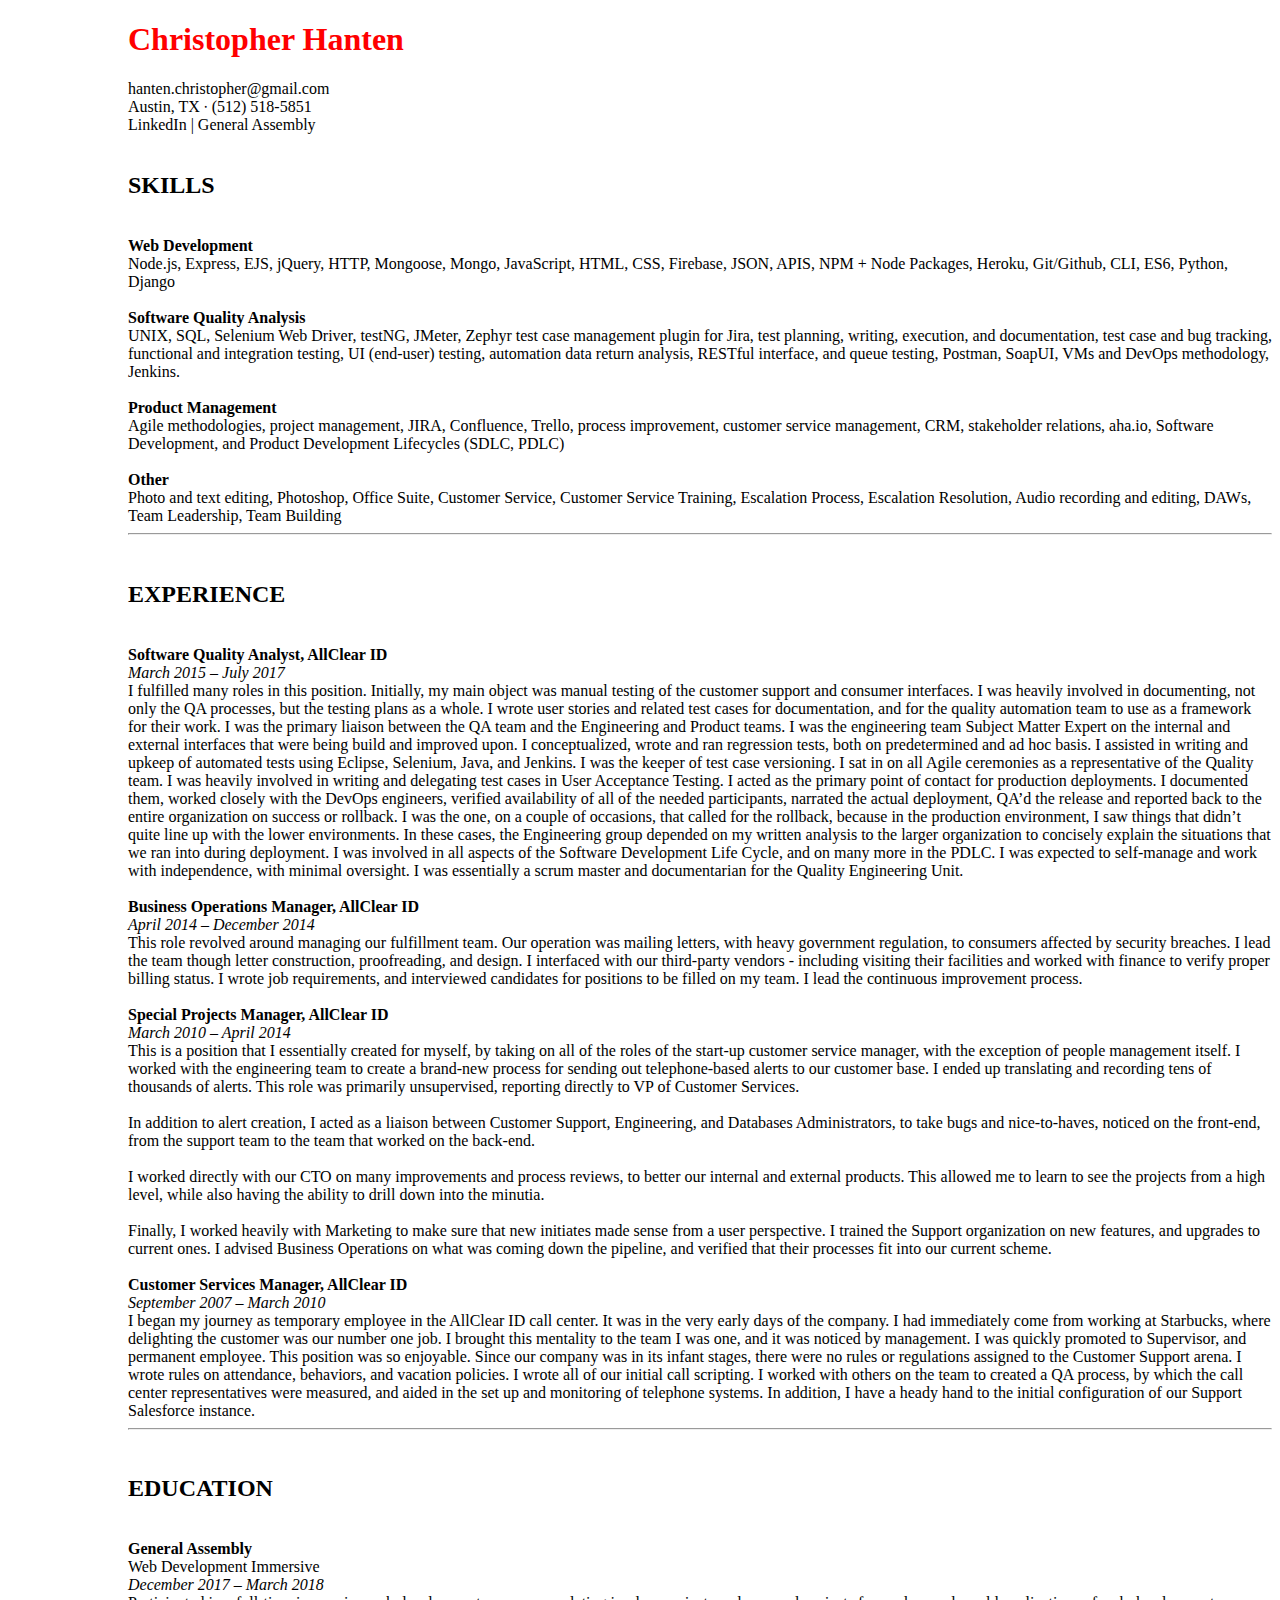
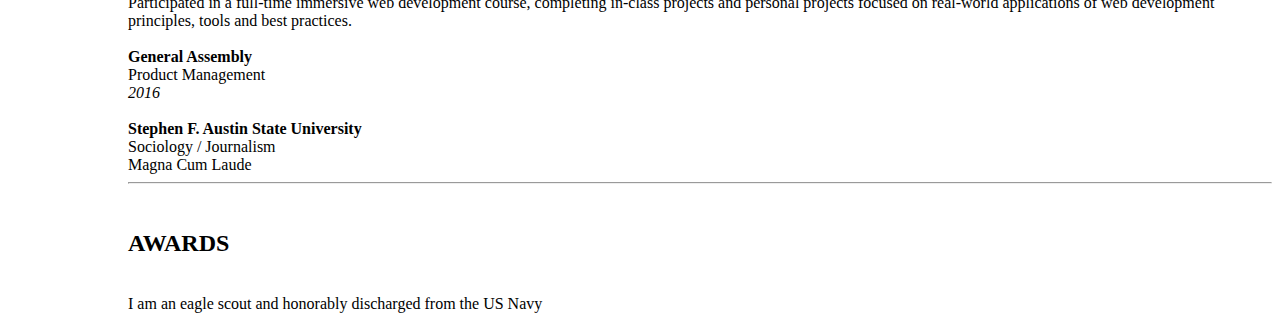
==== index.html @ c8b752bf "updates index.html" ====
<!DOCTYPE html>
<html>
  <head>
    <meta charset="utf-8">
    <meta name="viewport" content="width=device-width, initial-scale=1">
    <meta http-equiv="x-ua-compatible" content="ie=edge">
    <title>Resume</title>
    <link rel="stylesheet" type ="text/css" href="styles.css"
    
  </head>
  <body>
<div>
<h1>Christopher Hanten</h1>
<div class = "mainText">
hanten.christopher@gmail.com<br>
Austin, TX ∙ (512) 518-5851<br>
LinkedIn | General Assembly
</div>
<br>
<h2>SKILLS</h2>
<div class = "mainText">
<br>
<b>Web Development</b><br>
Node.js, Express, EJS, jQuery, HTTP, Mongoose,  Mongo, JavaScript, HTML, CSS, Firebase, JSON, APIS, NPM + Node Packages, Heroku, Git/Github, CLI, ES6, Python, Django
<br><br>
<b>Software Quality Analysis</b><br>
UNIX, SQL, Selenium Web Driver, testNG, JMeter, Zephyr test case management plugin for Jira, test planning, writing, execution, and documentation, test case and bug tracking, functional and integration testing, UI (end-user) testing,
automation data return analysis, RESTful interface, and queue testing, Postman, SoapUI, VMs and DevOps methodology, Jenkins.
<br><br>
<b>Product Management</b><br>
Agile methodologies, project management, JIRA, Confluence, Trello, process improvement, customer service management, CRM, stakeholder relations, aha.io, Software Development, and Product Development Lifecycles (SDLC, PDLC)
<br><br>
<b>Other</b><br>
Photo and text editing, Photoshop, Office Suite, Customer Service, Customer Service Training, Escalation Process, Escalation Resolution, Audio recording and editing, DAWs, Team Leadership, Team Building
</div>
<hr>
<br>
<h2>EXPERIENCE</h2><br>

<b>Software Quality Analyst, AllClear ID</b><br>
<i>March 2015 – July 2017</i><br>
<div class = "mainText">
I fulfilled many roles in this position. Initially, my main object was manual testing of the customer support and consumer interfaces. I was heavily involved in documenting, not only the QA processes, but the testing plans as a whole. I wrote user stories and related test cases for documentation, and for the quality automation team to use as a framework for their work. I was the primary liaison between the QA team and the Engineering and Product teams. I was the engineering team Subject Matter Expert on the internal and external interfaces that were being build and improved upon. I conceptualized, wrote and ran regression tests, both on predetermined and ad hoc basis. I assisted in writing and upkeep of automated tests using Eclipse, Selenium, Java, and Jenkins. I was the keeper of test case versioning. I sat in on all Agile ceremonies as a representative of the Quality team. I was heavily involved in writing and delegating test cases in User Acceptance Testing. I acted as the primary point of contact for production deployments. I documented them, worked closely with the DevOps engineers, verified availability of all of the needed participants, narrated the actual deployment, QA’d the release and reported back to the entire organization on success or rollback. I was the one, on a couple of occasions, that called for the rollback, because in the production environment, I saw things that didn’t quite line up with the lower environments. In these cases, the Engineering group depended on my written analysis to the larger organization to concisely explain the situations that we ran into during deployment. I was involved in all aspects of the Software Development Life Cycle, and on many more in the PDLC. I was expected to self-manage and work with independence, with minimal oversight. I was essentially a scrum master and documentarian for the Quality Engineering Unit.
</div>
<br>
<b>Business Operations Manager, AllClear ID</b><br>
<i>April 2014 – December 2014</i><br>

<div class = "mainText">
This role revolved around managing our fulfillment team. Our operation was mailing letters, with heavy government regulation, to consumers affected by security breaches. I lead the team though letter construction, proofreading, and design. I interfaced with our third-party vendors - including visiting their facilities and worked with finance to verify proper billing status. I wrote job requirements, and interviewed candidates for positions to be filled on my team. I lead the continuous improvement process.
</div>
<br>
<b>Special Projects Manager, AllClear ID</b><br>
<i>March 2010 – April 2014</i><br>

<div class = "mainText">
This is a position that I essentially created for myself, by taking on all of the roles of the start-up customer service manager, with the exception of people management itself. I worked with the engineering team to create a brand-new process for sending out telephone-based alerts to our customer base. I ended up translating and recording tens of thousands of alerts. This role was primarily unsupervised, reporting directly to VP of Customer Services.<br><br>

In addition to alert creation, I acted as a liaison between Customer Support, Engineering, and Databases Administrators, to take bugs and nice-to-haves, noticed on the front-end, from the support team to the team that worked on the back-end.<br><br>

I worked directly with our CTO on many improvements and process reviews, to better our internal and external products. This allowed me to learn to see the projects from a high level, while also having the ability to drill down into the minutia.<br><br>

Finally, I worked heavily with Marketing to make sure that new initiates made sense from a user perspective. I trained the Support organization on new features, and upgrades to current ones. I advised Business Operations on what was coming down the pipeline, and verified that their processes fit into our current scheme.
</div>
<br>
<b>Customer Services Manager, AllClear ID</b><br>
<i>September 2007 – March 2010</i><br>

<div class = "mainText">
I began my journey as temporary employee in the AllClear ID call center. It was in the very early days of the company. I had immediately come from working at Starbucks, where delighting the customer was our number one job. I brought this mentality to the team I was one, and it was noticed by management. I was quickly promoted to Supervisor, and permanent employee. This position was so enjoyable. Since our company was in its infant stages, there were no rules or regulations assigned to the Customer Support arena. I wrote rules on attendance, behaviors, and vacation policies. I wrote all of our initial call scripting. I worked with others on the team to created a QA process, by which the call center representatives were measured, and aided in the set up and monitoring of telephone systems. In addition, I have a heady hand to the initial configuration of our Support Salesforce instance.
</div>
<hr>
<br>
<h2>EDUCATION</h2><br>

<div class = "mainText">
<b>General Assembly</b><br>
Web Development Immersive<br>
<i>December 2017 – March 2018</i>
<br>
Participated in a full-time immersive web development course, completing in-class projects and personal projects focused on real-world applications of web development principles, tools and best practices.<br><br>

<b>General Assembly</b><br>
Product Management<br>
<i>2016</i><br>
<br>
<b>Stephen F. Austin State University</b><br>
Sociology / Journalism<br>
Magna Cum Laude<br>
<hr>
<br>
<h2>AWARDS</h2><br>
I am an eagle scout and honorably discharged from the US Navy<br>
</div>


    <script src="https://ajax.googleapis.com/ajax/libs/jquery/2.1.4/jquery.min.js"></script>
    <script src="https://maxcdn.bootstrapcdn.com/bootstrap/4.0.0-alpha.2/js/bootstrap.min.js" integrity="sha384-vZ2WRJMwsjRMW/8U7i6PWi6AlO1L79snBrmgiDpgIWJ82z8eA5lenwvxbMV1PAh7" crossorigin="anonymous"></script>
  </body>
</html>
---- styles.css ----
body {
  margin-left: 10%;
}
h1 {
  color: red;
}
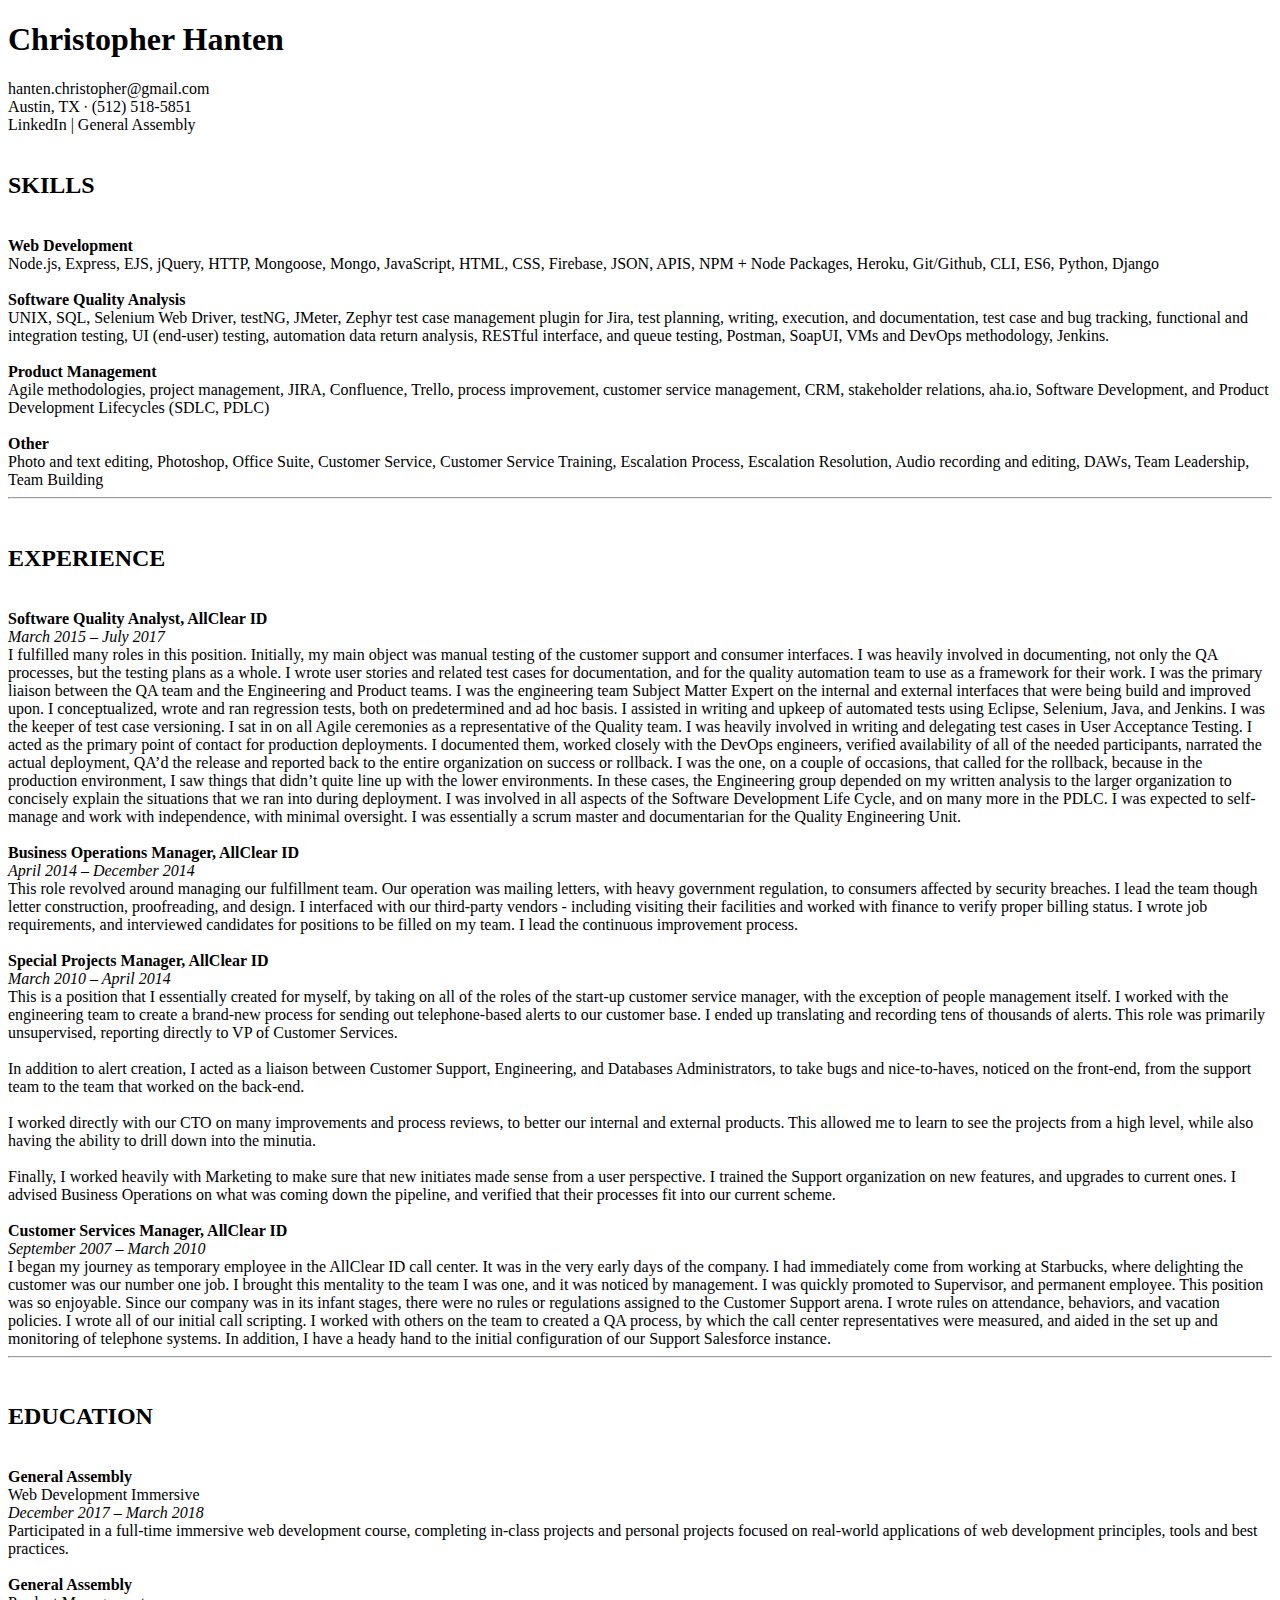
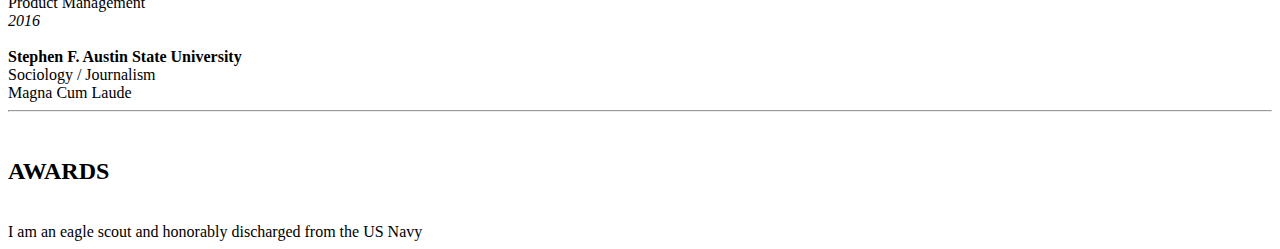
==== commit 9c457edd: "updates index.html" ====
--- a/index.html
+++ b/index.html
@@ -6,7 +6,7 @@
     <meta http-equiv="x-ua-compatible" content="ie=edge">
     <title>Resume</title>
     <link rel="stylesheet" type ="text/css" href="styles.css"
-    
+    <link rel="stylesheet" href="https://maxcdn.bootstrapcdn.com/bootstrap/4.0.0-alpha.2/css/bootstrap.min.css" integrity="sha384-y3tfxAZXuh4HwSYylfB+J125MxIs6mR5FOHamPBG064zB+AFeWH94NdvaCBm8qnd" crossorigin="anonymous">
   </head>
   <body>
 <div>
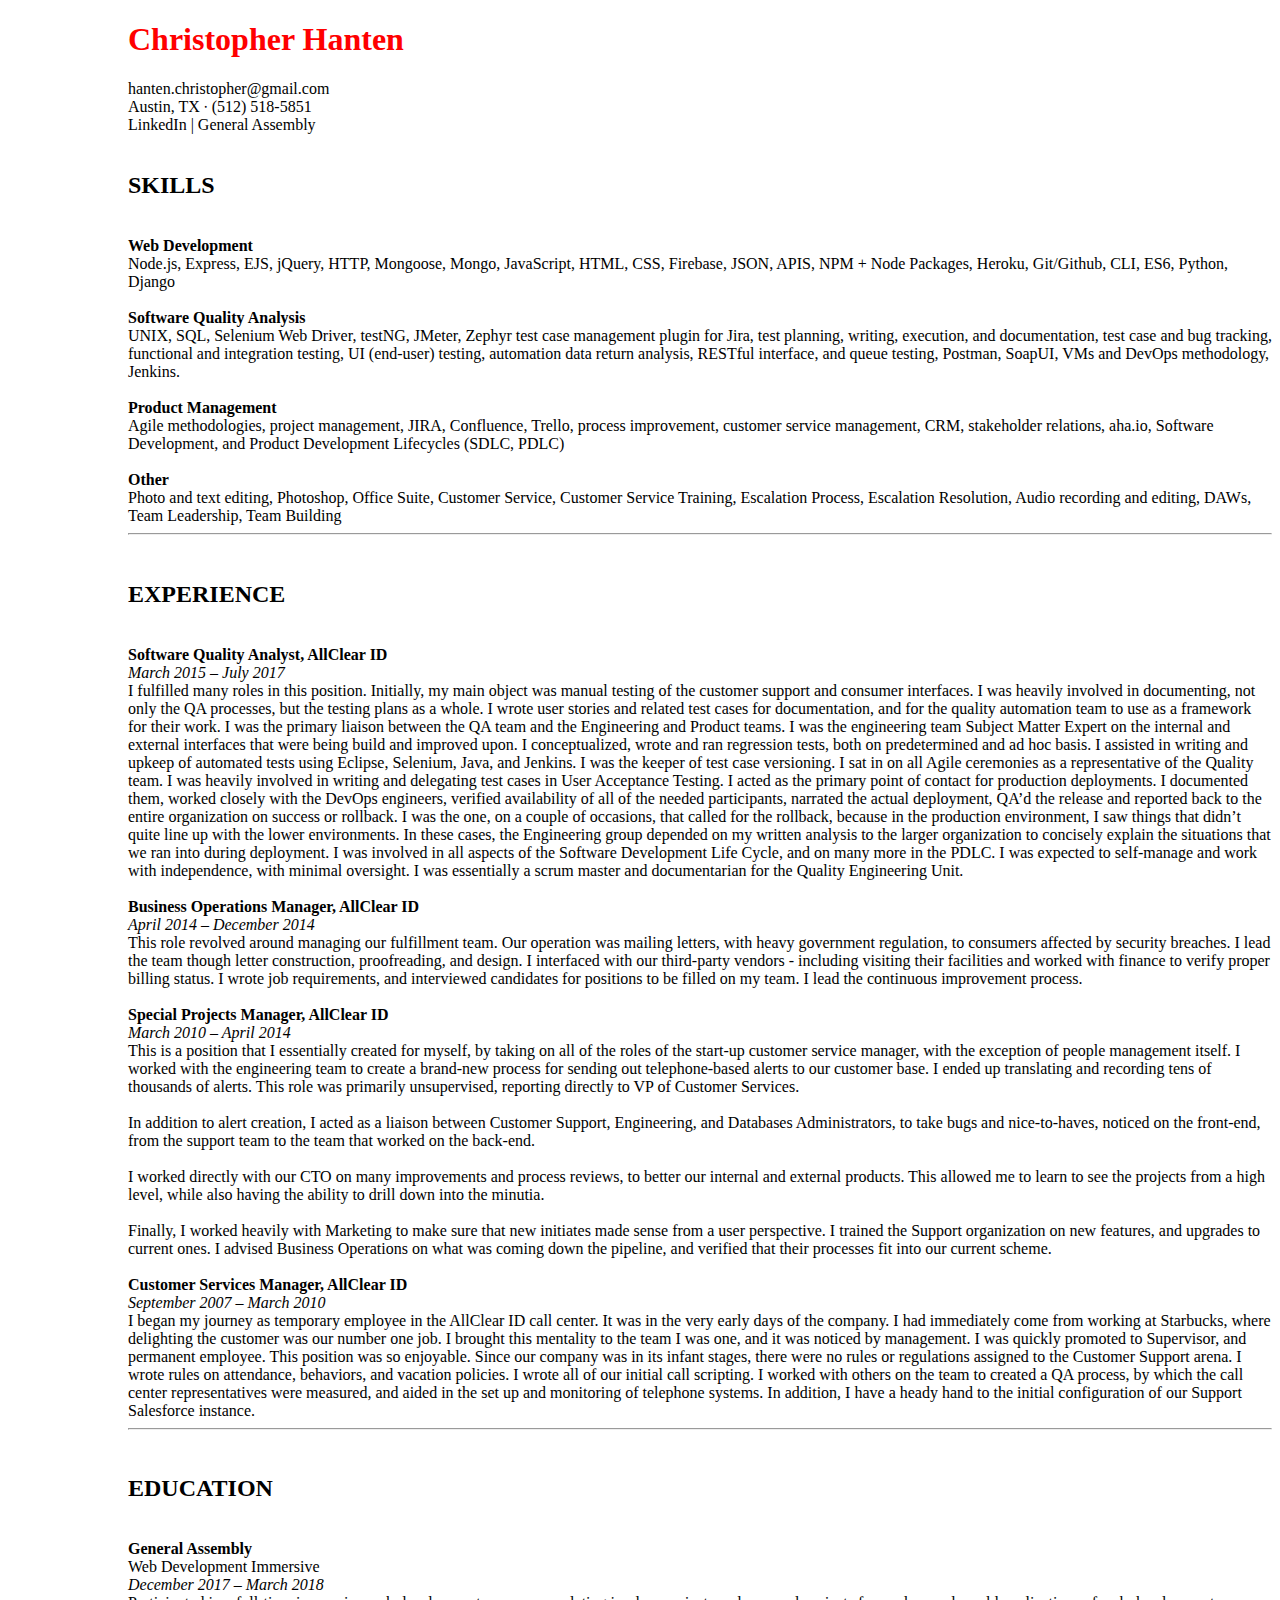
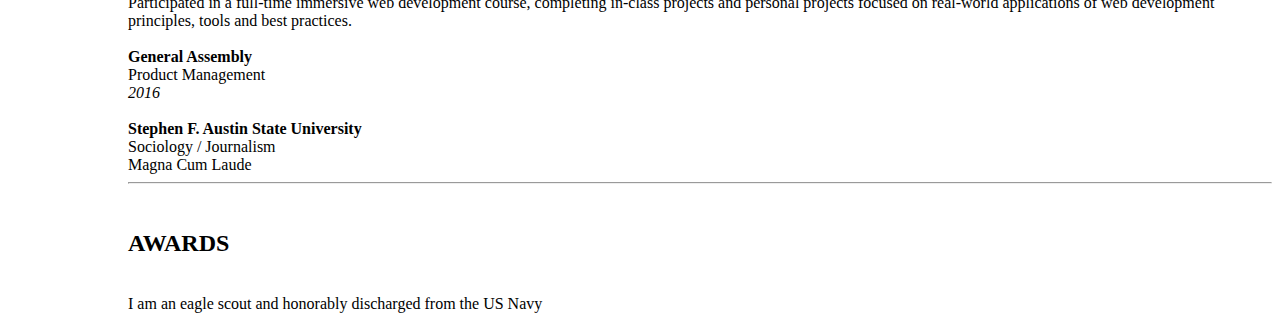
==== commit a950abef: "updates index.html" ====
--- a/index.html
+++ b/index.html
@@ -5,7 +5,7 @@
     <meta name="viewport" content="width=device-width, initial-scale=1">
     <meta http-equiv="x-ua-compatible" content="ie=edge">
     <title>Resume</title>
-    <link rel="stylesheet" type ="text/css" href="styles.css"
+    <link rel="stylesheet" type ="text/css" href="styles.css">
     <link rel="stylesheet" href="https://maxcdn.bootstrapcdn.com/bootstrap/4.0.0-alpha.2/css/bootstrap.min.css" integrity="sha384-y3tfxAZXuh4HwSYylfB+J125MxIs6mR5FOHamPBG064zB+AFeWH94NdvaCBm8qnd" crossorigin="anonymous">
   </head>
   <body>
--- a/styles.css
+++ b/styles.css
@@ -0,0 +1,6 @@
+body {
+  margin-left: 10%;
+}
+h1 {
+  color: red;
+}
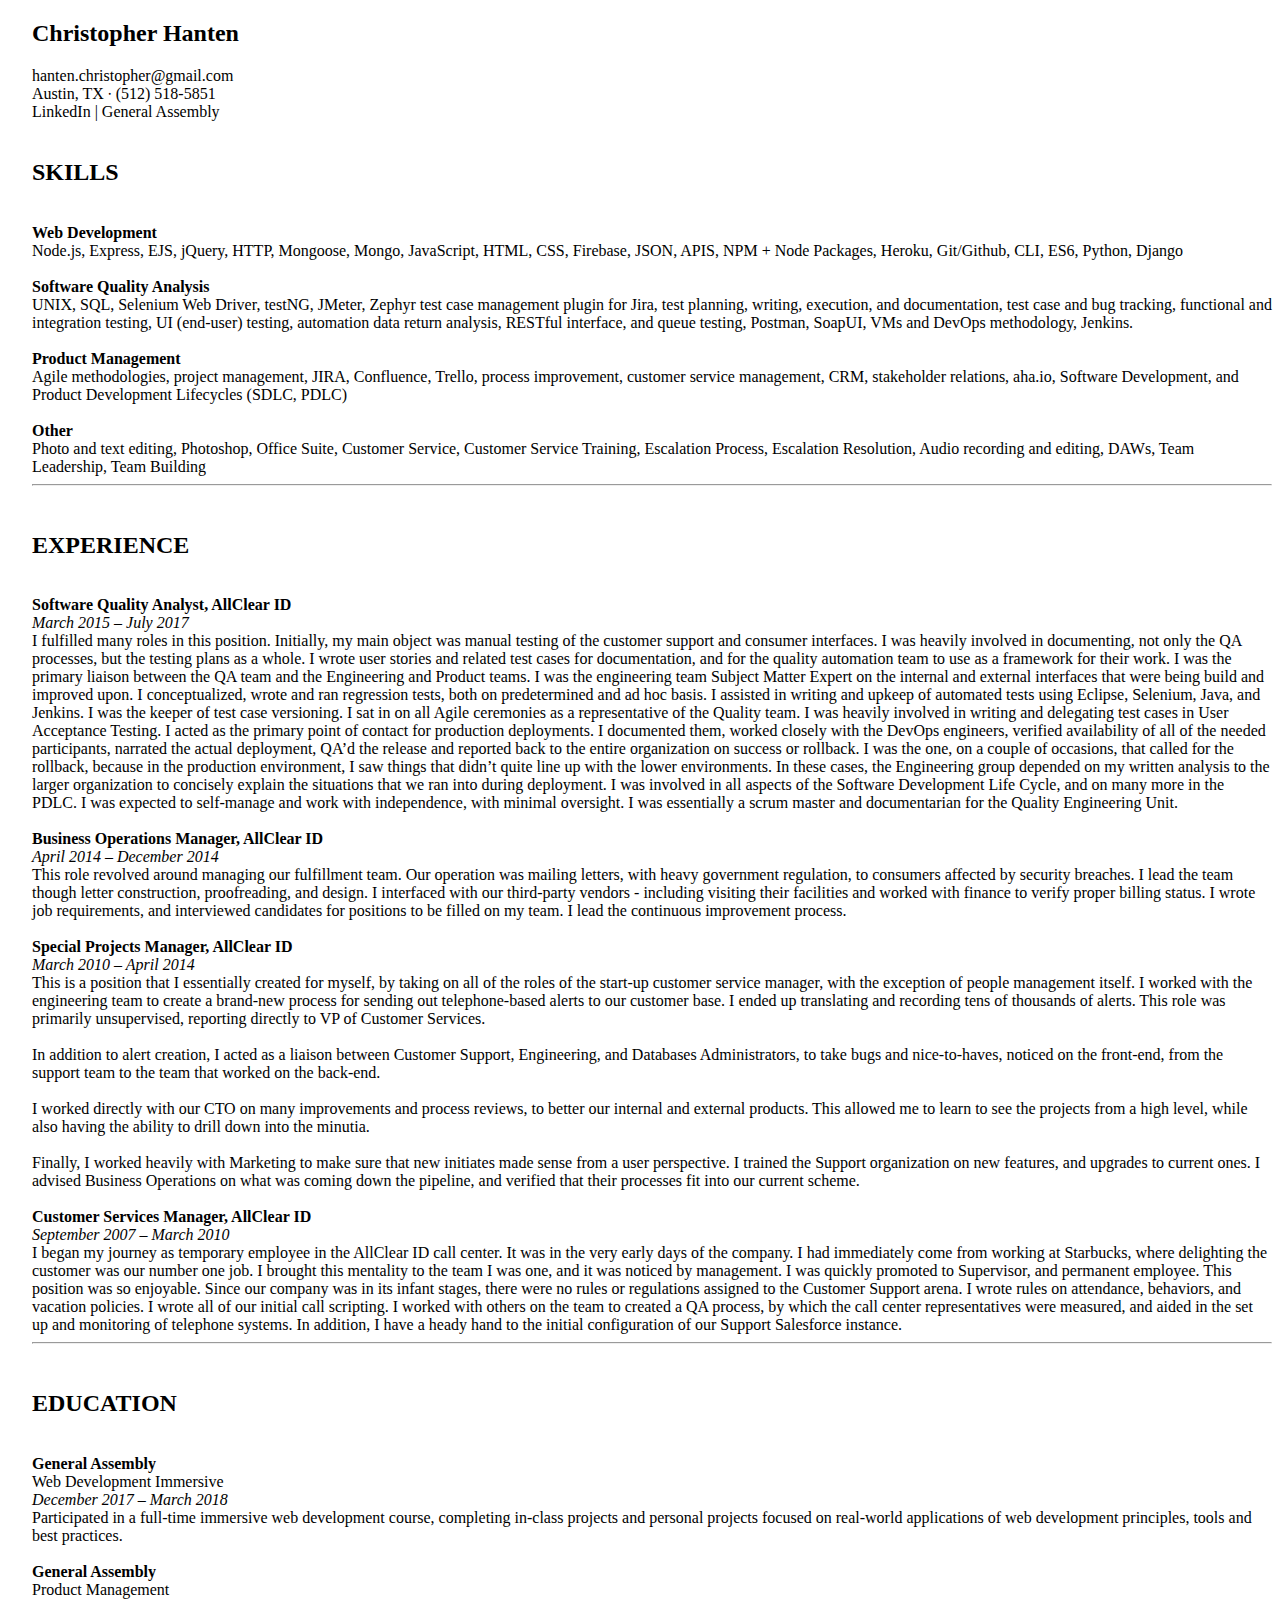
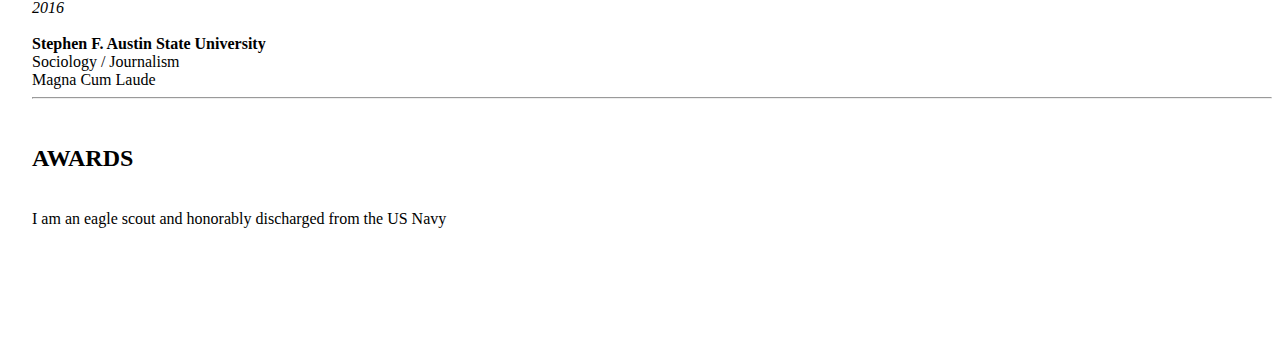
==== commit 3834cae6: "updates index.html" ====
--- a/index.html
+++ b/index.html
@@ -5,12 +5,12 @@
     <meta name="viewport" content="width=device-width, initial-scale=1">
     <meta http-equiv="x-ua-compatible" content="ie=edge">
     <title>Resume</title>
+    <link rel="stylesheet" href="https://maxcdn.bootstrapcdn.com/bootstrap/4.0.0-alpha.2/css/bootstrap.min.css" integrity="sha384-y3tfxAZXuh4HwSYylfB+J125MxIs6mR5FOHamPBG064zB+AFeWH94NdvaCBm8qnd" crossorigin="anonymous">
     <link rel="stylesheet" type ="text/css" href="styles.css">
-    <link rel="stylesheet" href="https://maxcdn.bootstrapcdn.com/bootstrap/4.0.0-alpha.2/css/bootstrap.min.css" integrity="sha384-y3tfxAZXuh4HwSYylfB+J125MxIs6mR5FOHamPBG064zB+AFeWH94NdvaCBm8qnd" crossorigin="anonymous">
   </head>
   <body>
 <div>
-<h1>Christopher Hanten</h1>
+<h2>Christopher Hanten</h2>
 <div class = "mainText">
 hanten.christopher@gmail.com<br>
 Austin, TX ∙ (512) 518-5851<br>
--- a/styles.css
+++ b/styles.css
@@ -1,6 +1,7 @@
 body {
-  margin-left: 10%;
+  margin-left: 2.5%;
+  margin-bottom: 10%;
 }
 h1 {
-  color: red;
+  color: navy;
 }
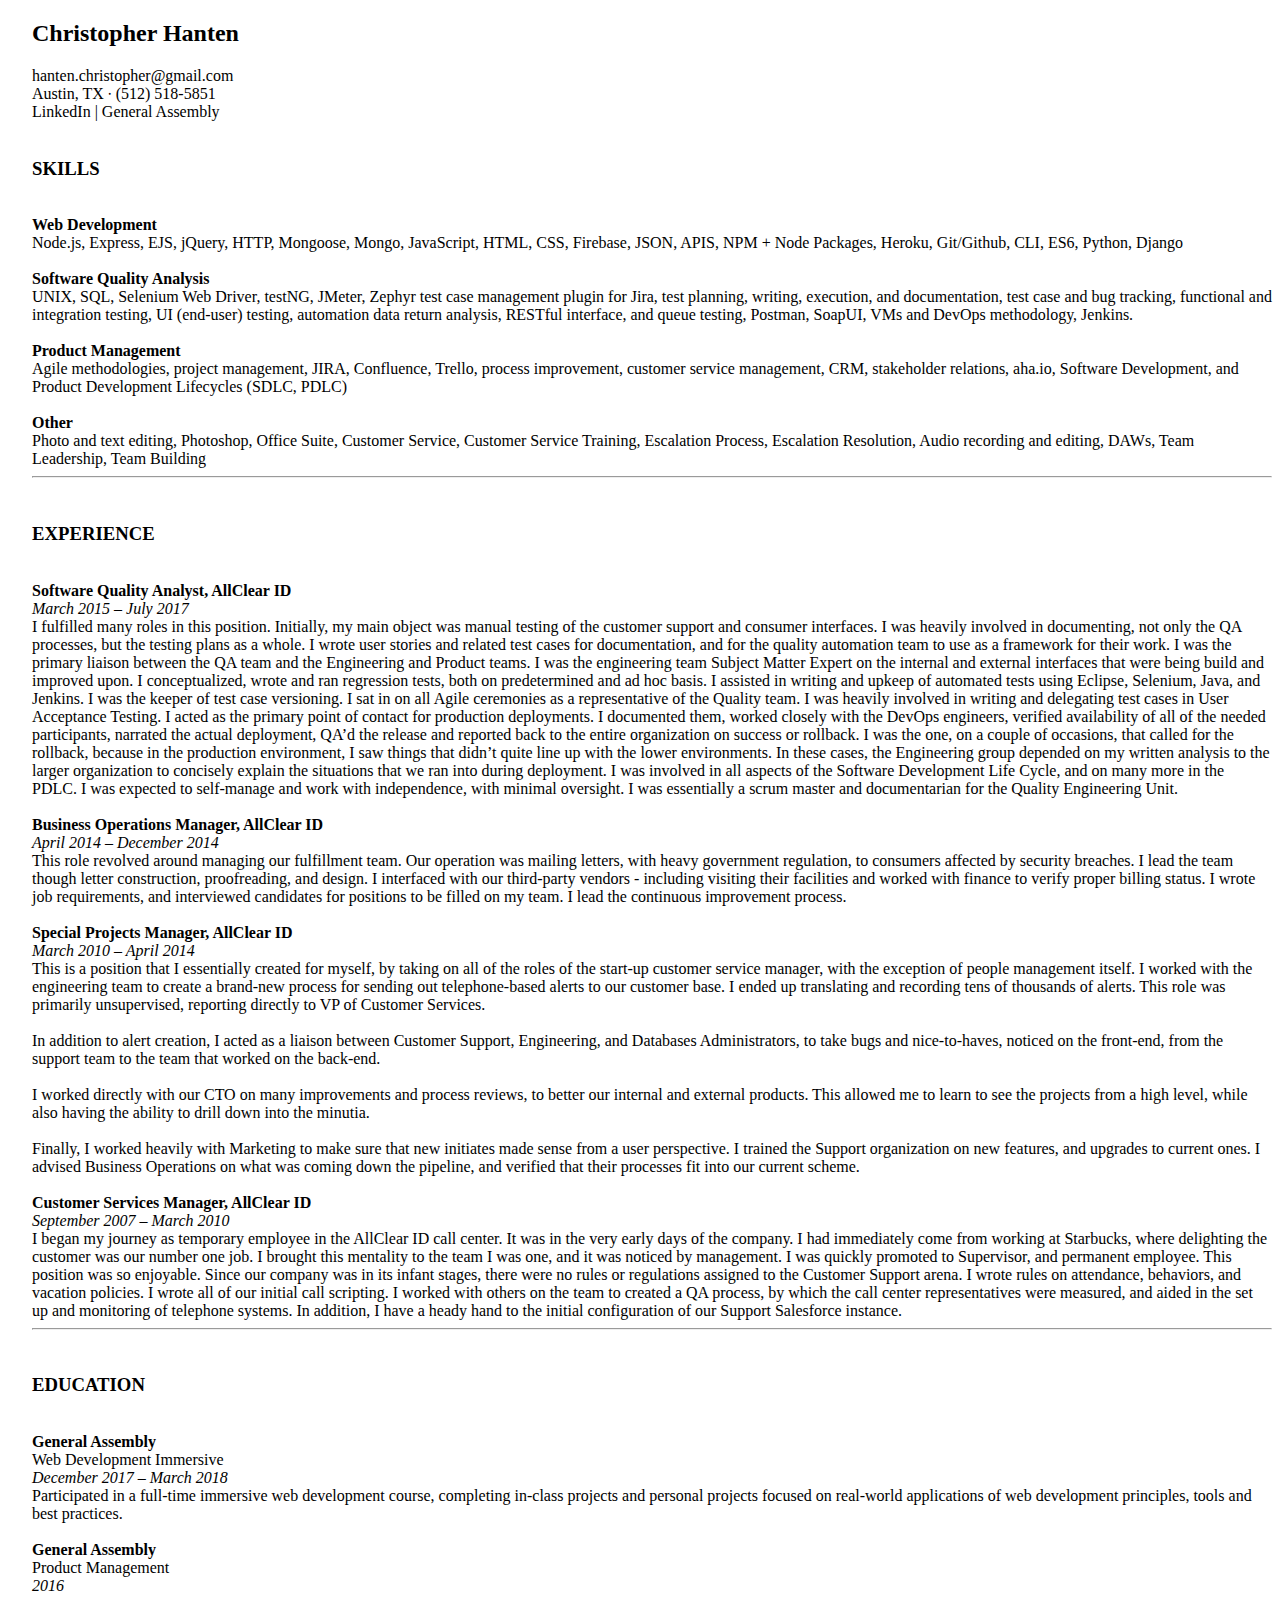
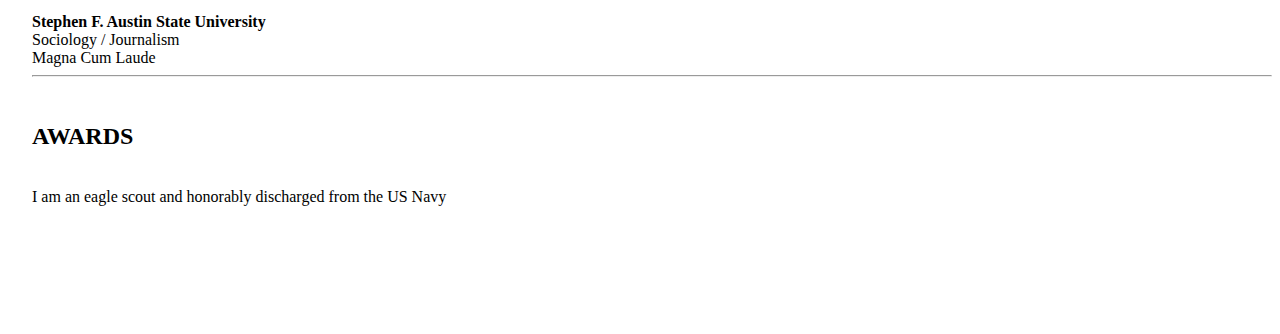
==== commit a6e6eaf3: "updates index.html" ====
--- a/index.html
+++ b/index.html
@@ -17,9 +17,10 @@
 LinkedIn | General Assembly
 </div>
 <br>
-<h2>SKILLS</h2>
+<h3>SKILLS</h3>
 <div class = "mainText">
 <br>
+
 <b>Web Development</b><br>
 Node.js, Express, EJS, jQuery, HTTP, Mongoose,  Mongo, JavaScript, HTML, CSS, Firebase, JSON, APIS, NPM + Node Packages, Heroku, Git/Github, CLI, ES6, Python, Django
 <br><br>
@@ -35,7 +36,7 @@
 </div>
 <hr>
 <br>
-<h2>EXPERIENCE</h2><br>
+<h3>EXPERIENCE</h3><br>
 
 <b>Software Quality Analyst, AllClear ID</b><br>
 <i>March 2015 – July 2017</i><br>
@@ -71,7 +72,7 @@
 </div>
 <hr>
 <br>
-<h2>EDUCATION</h2><br>
+<h3>EDUCATION</h3><br>
 
 <div class = "mainText">
 <b>General Assembly</b><br>
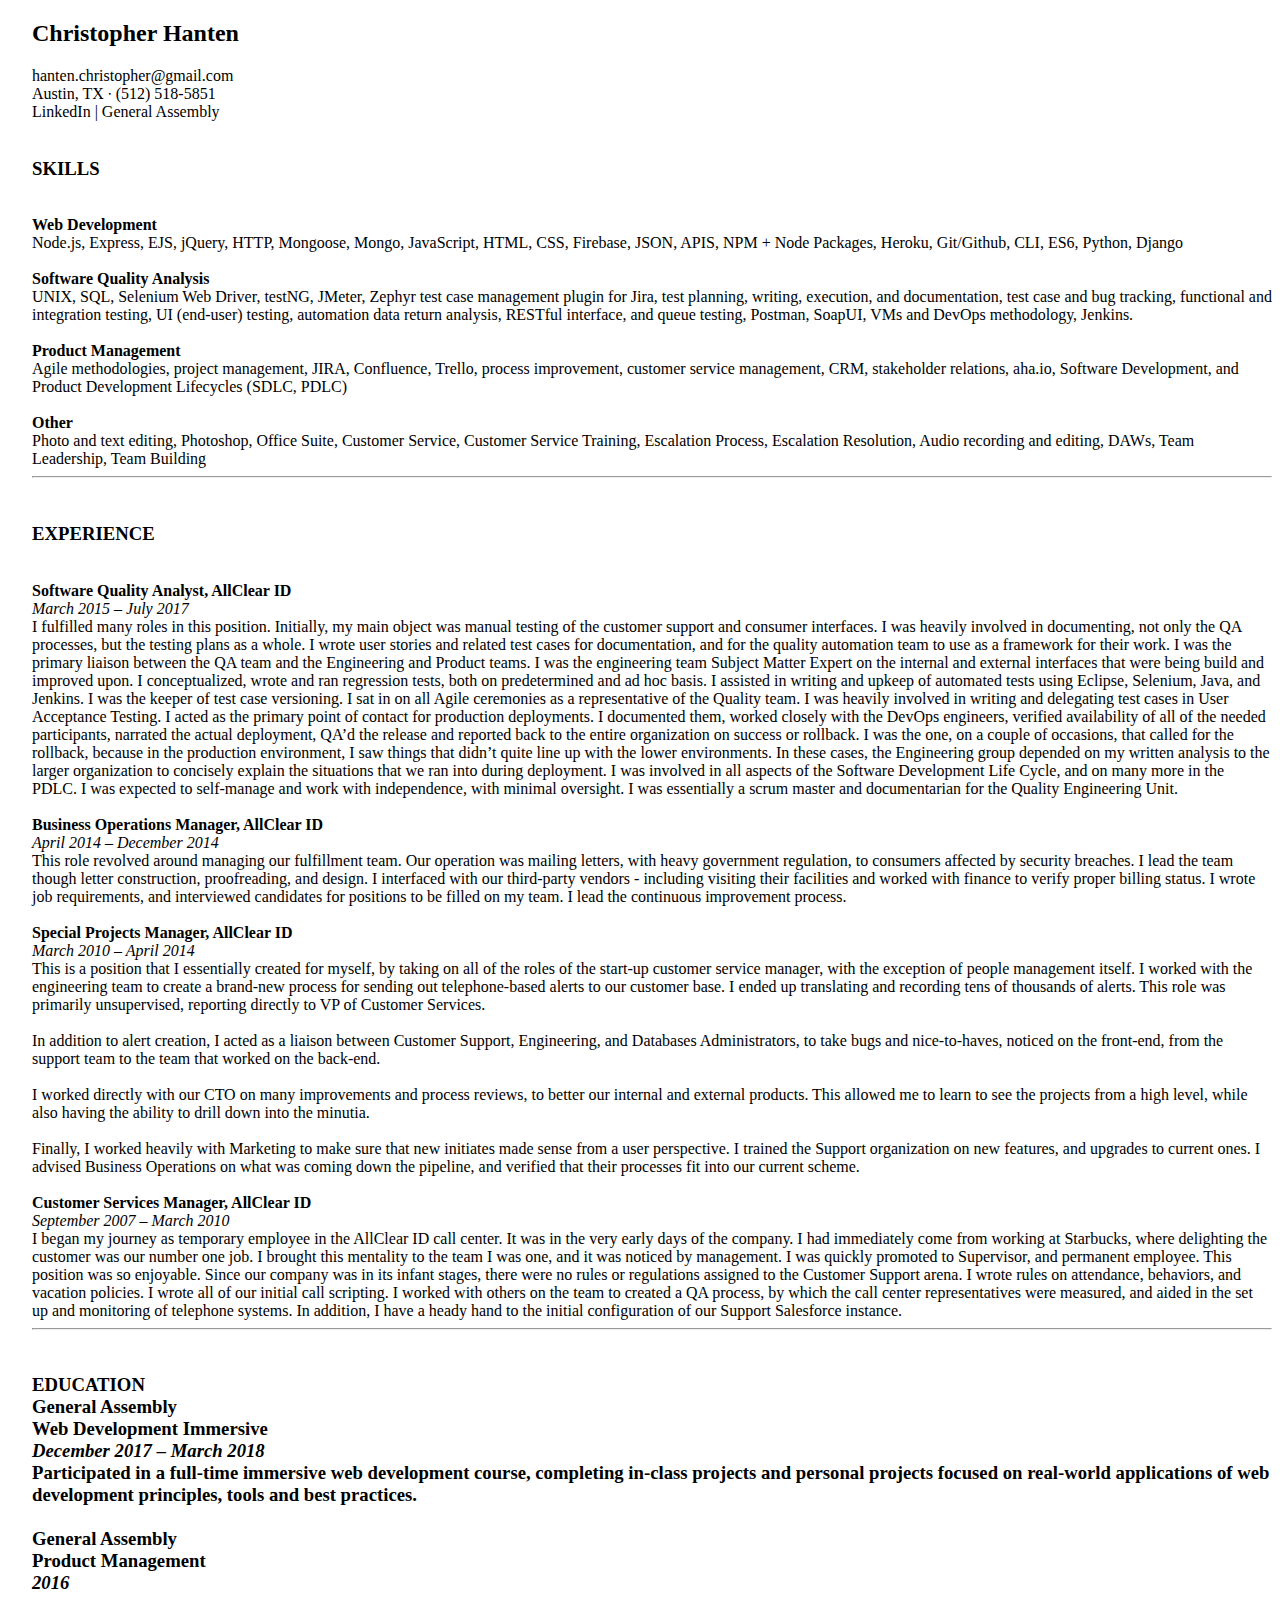
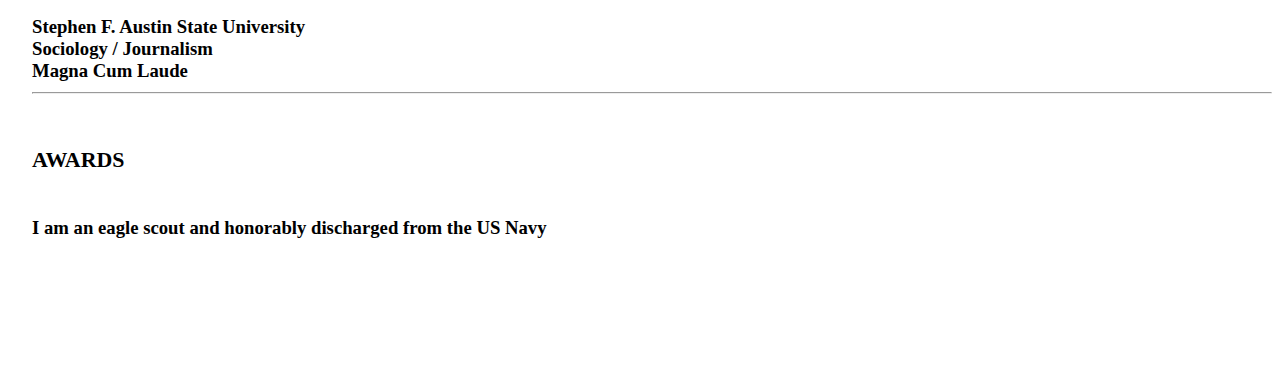
==== commit 0ecf6548: "updates index.html" ====
--- a/index.html
+++ b/index.html
@@ -72,7 +72,7 @@
 </div>
 <hr>
 <br>
-<h3>EDUCATION</h3><br>
+<h3>EDUCATION</h3x><br>
 
 <div class = "mainText">
 <b>General Assembly</b><br>
@@ -90,7 +90,7 @@
 Magna Cum Laude<br>
 <hr>
 <br>
-<h2>AWARDS</h2><br>
+<h3>AWARDS</h3><br>
 I am an eagle scout and honorably discharged from the US Navy<br>
 </div>
 
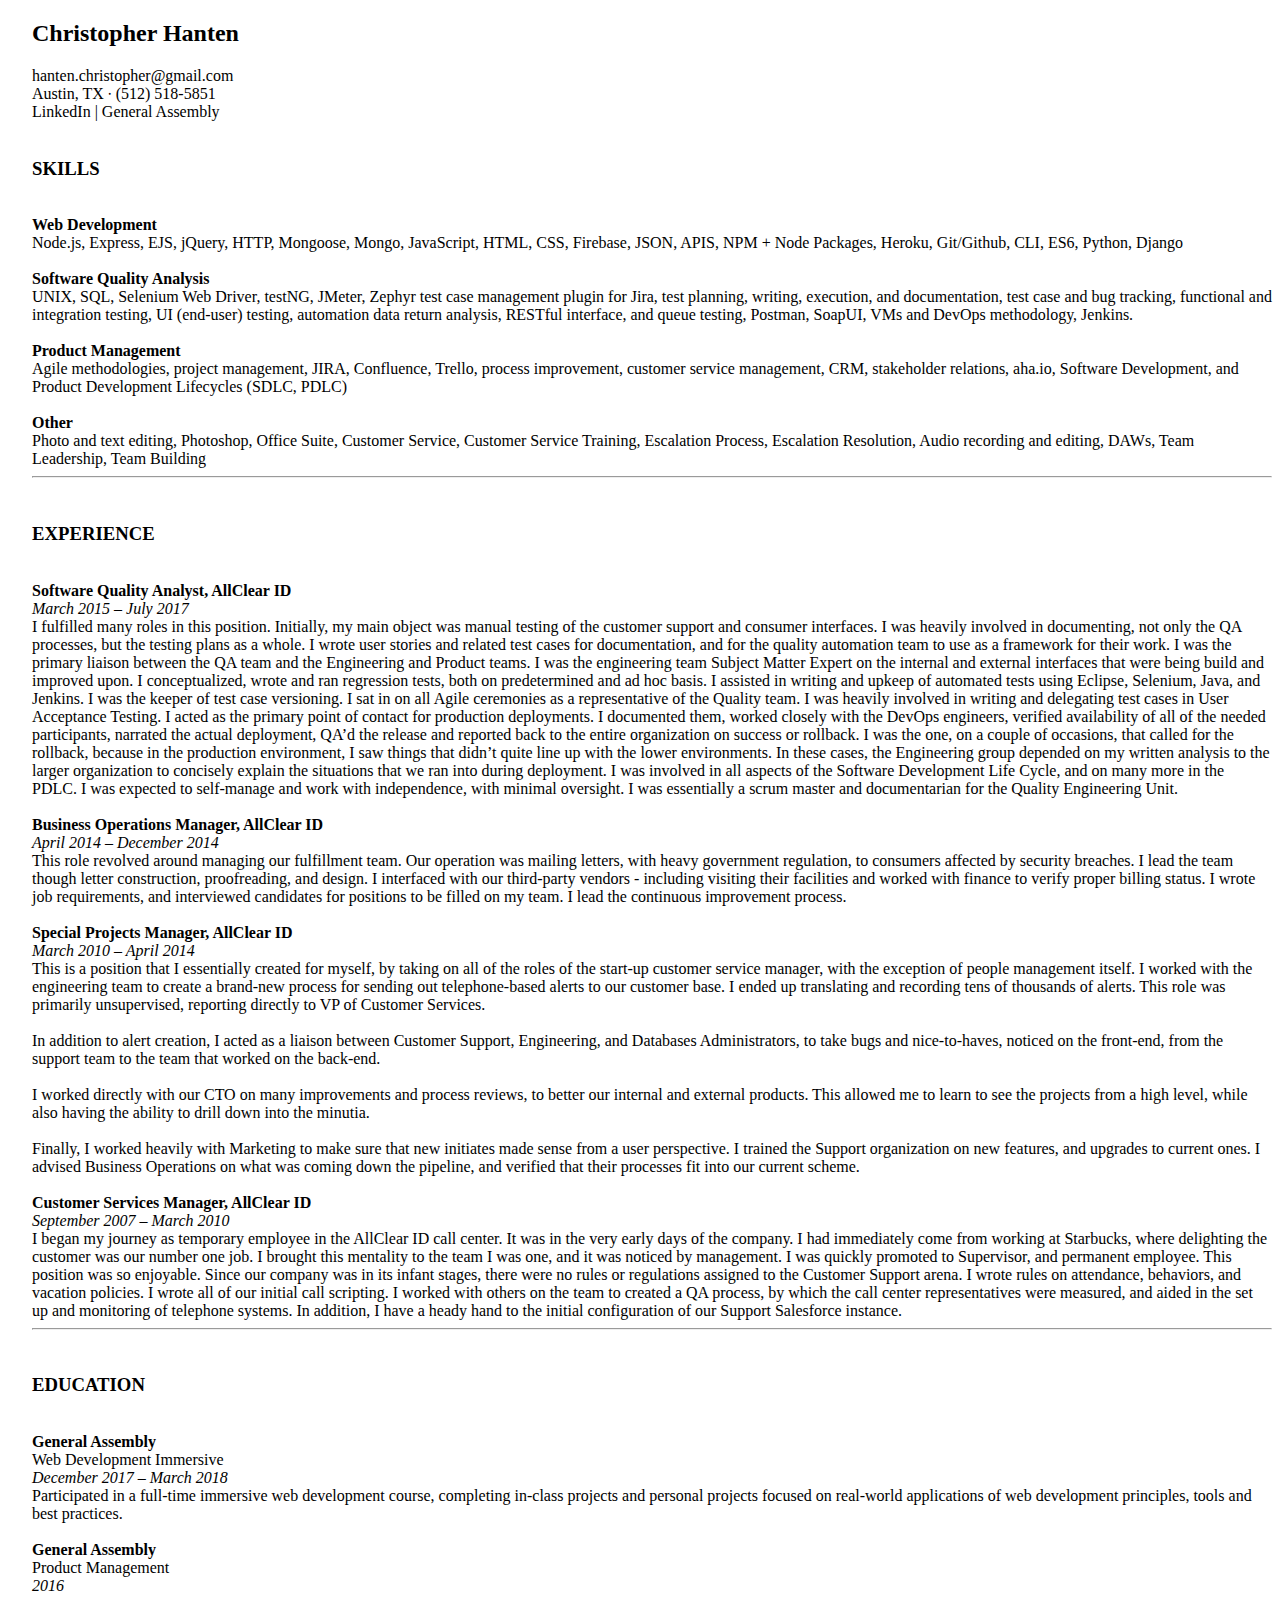
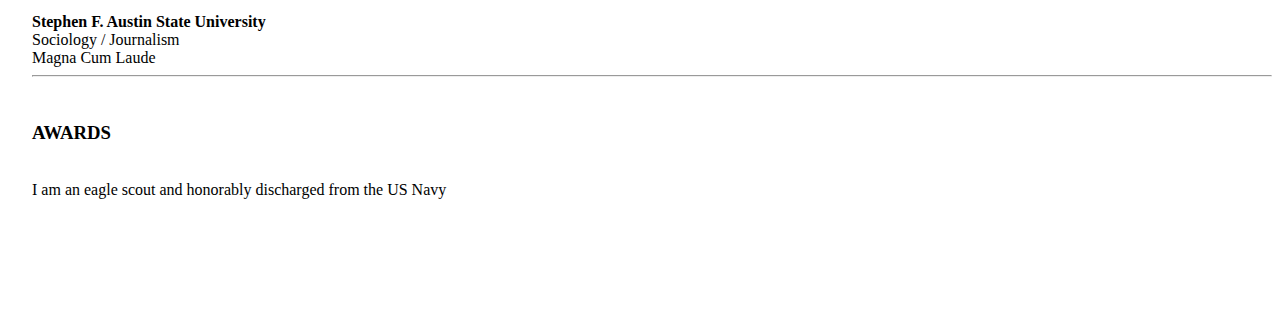
==== commit 7f7cc96e: "updates index.html" ====
--- a/index.html
+++ b/index.html
@@ -72,7 +72,7 @@
 </div>
 <hr>
 <br>
-<h3>EDUCATION</h3x><br>
+<h3>EDUCATION</h3><br>
 
 <div class = "mainText">
 <b>General Assembly</b><br>
